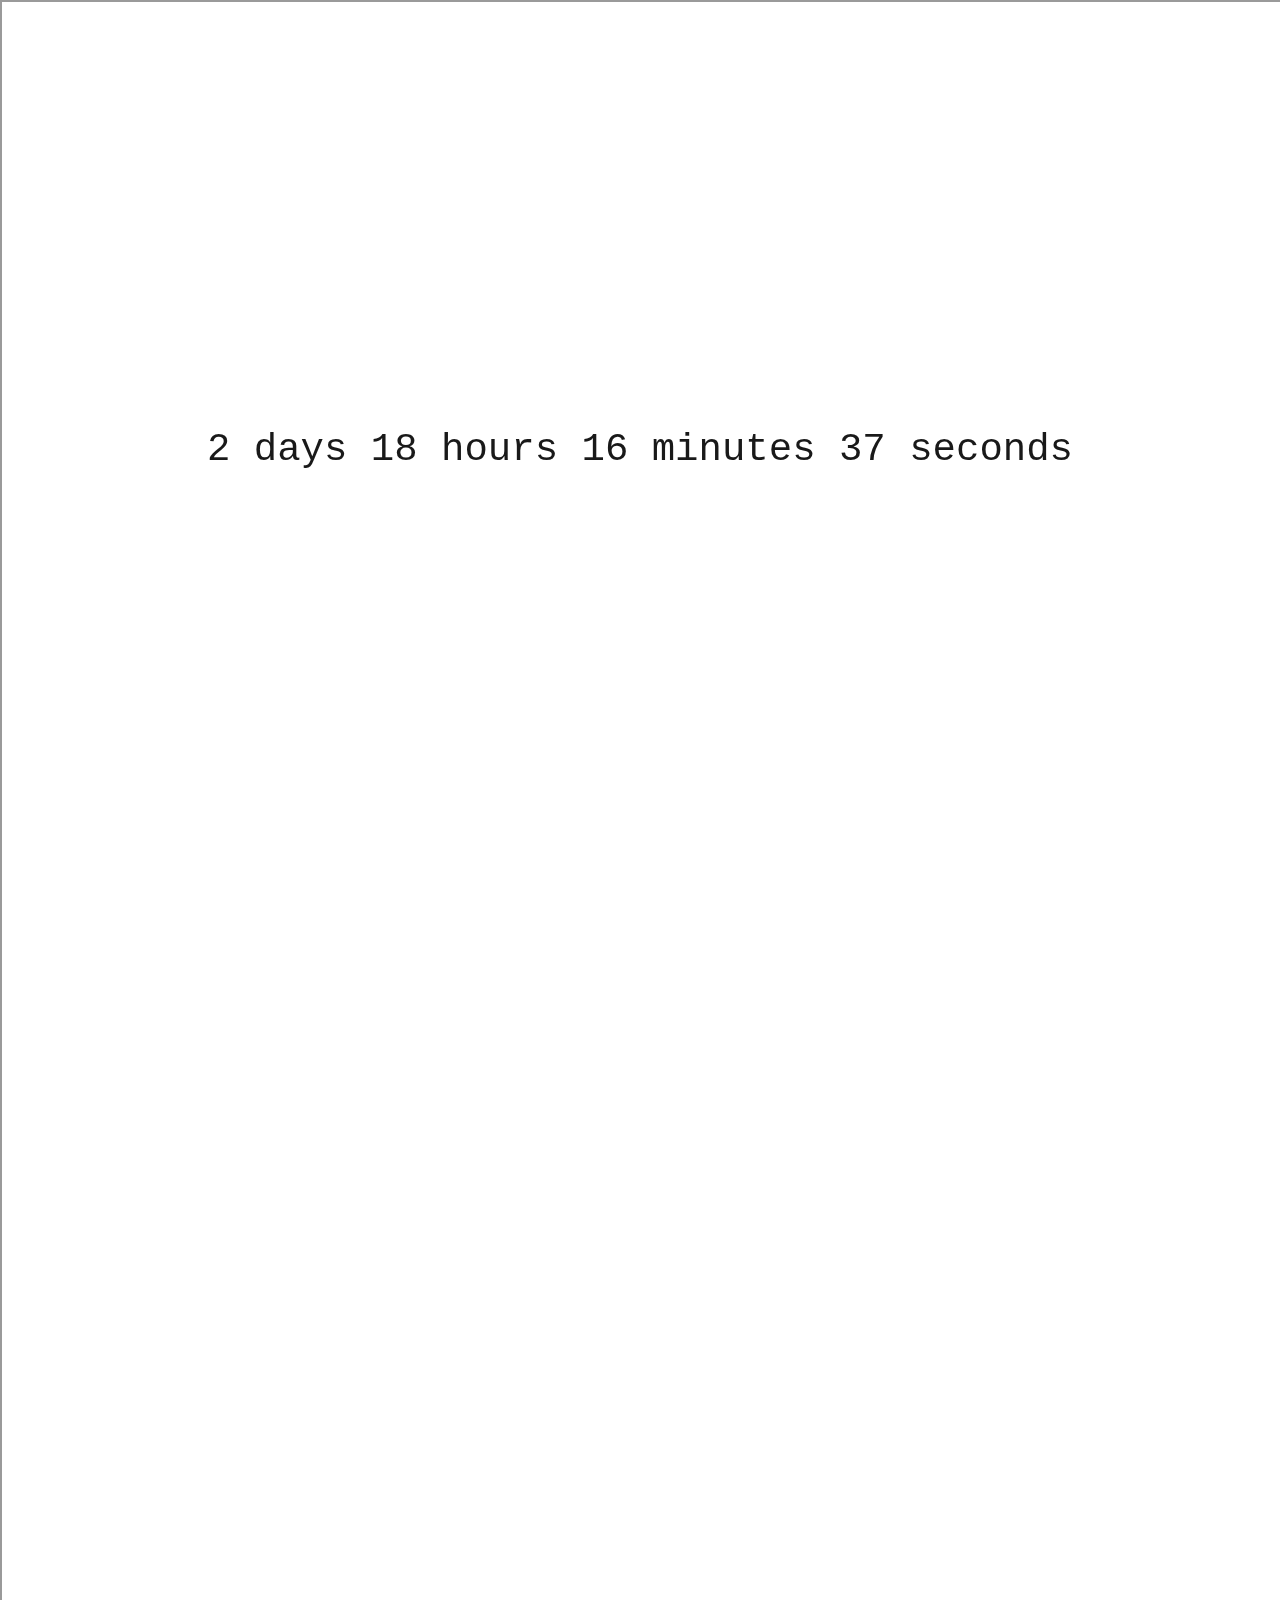
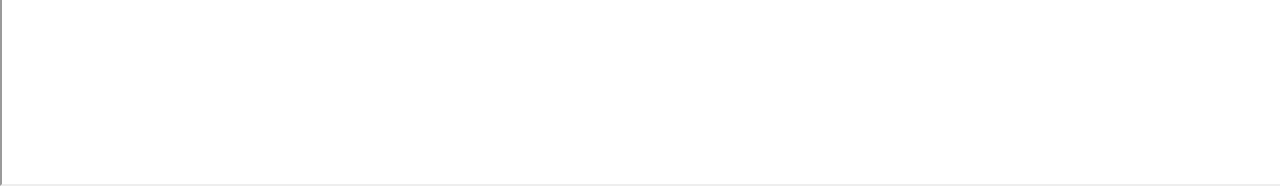
==== development/index.html @ 74e264cd "Files, not done. Showing time" ====
<html>
<head>
<link rel="stylesheet" href="style.css">
</head>
<body>
<script>
	// http://www.webdeveloper.com/forum/showthread.php?t=64667
	//document.getElementById(FrameID).contentWindow.location.reload(true);
</script>
<iframe id="iframe" src="http://en.wikipedia.org/wiki/2020">
</iframe>
<div id="overlay">
<output>34qt we4 t</output>
</div>
<script src="scripts/background.js"></script>
</body>
</html>
---- development/style.css ----
html, body {
	width: 100%;
	height: 100%;
	padding: 0;
	margin: 0;
}
body {
  background: #fff;
}
#iframe, #overlay {
	position: absolute;
	top: 0;
	left: 0;
	padding: 0;
	margin: 0;
}
#iframe {
	-o-transform: scale(0.5, 0.5) translate(-50%, -50%);
	width: 198%;
	height: 198%;
}
#overlay {
	background: -o-linear-gradient(top, #ebf1f6 0%,#abd3ee 50%,#89c3eb 51%,#d5ebfb 100%);
	opacity: 0.9;
	width: 100%;
	height: 100%;
   display: table;
}

output {
  display: table-cell;
  font-family: monospace;
  font-size: 1em;
  text-align: center;
  vertical-align: middle;
}


@media screen and (min-width: 400px) {
	output { font-size: 3em; }
	.gap { display: inline;}
	.full { display: inline;}
}

@media screen and (min-width: 340px) and (max-width: 399px) {
	output { font-size: 2em; }
	.gap { display: inline;}
	.full { display: inline;}
}

@media screen and (min-width: 200px) and (max-width: 339px) {
	output { font-size: 1em; }
	.gap { display: inline;}
	.full { display: inline;}
}

@media screen and (max-width: 199px) {
	output { font-size: 0.7em; }
	.gap { display: none;}
	.full { display: none;}
}
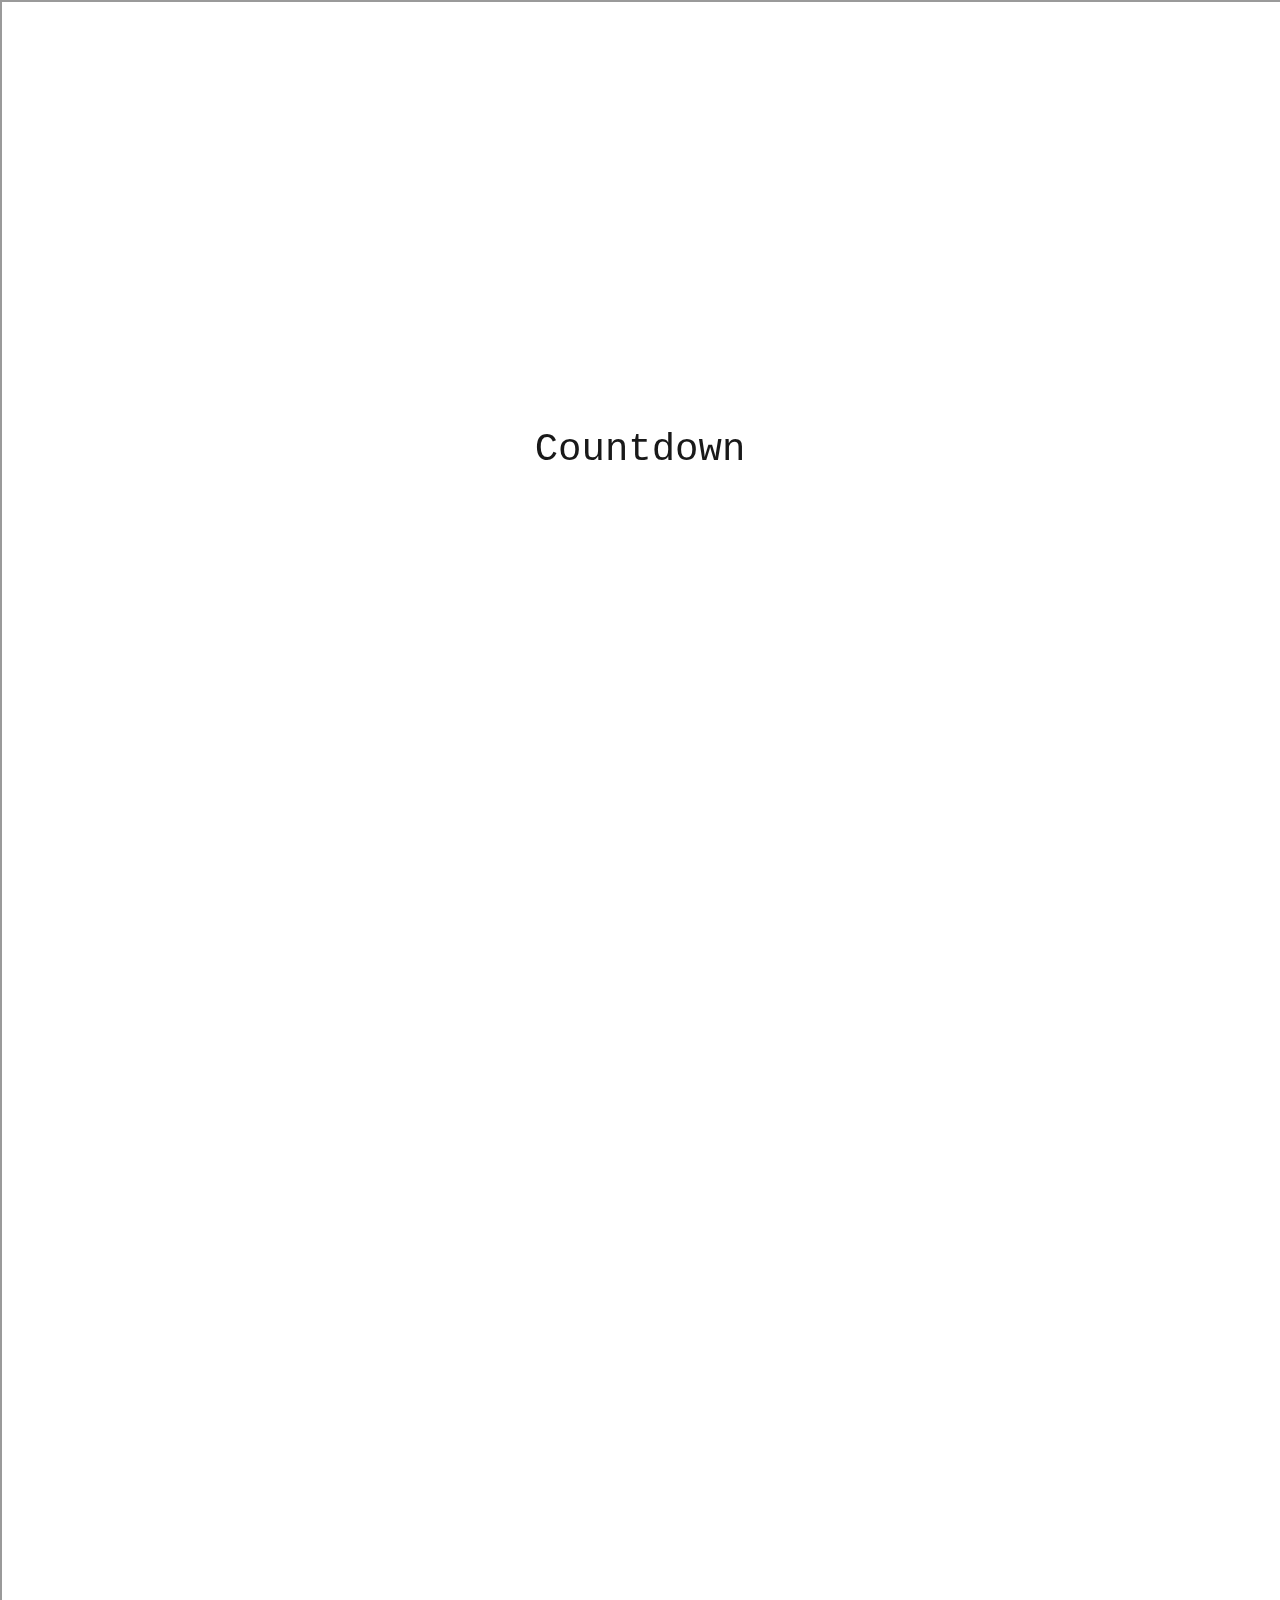
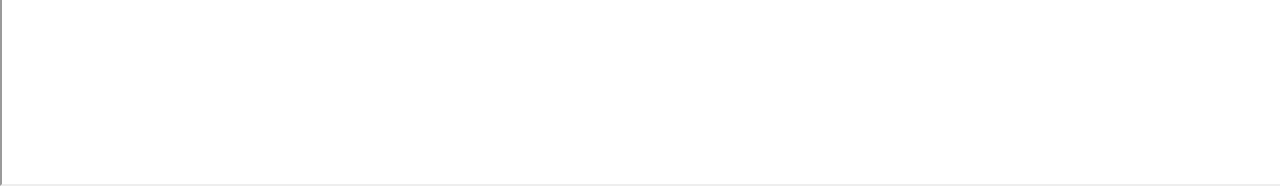
==== commit 949082d9: "Counting down and optionable" ====
--- a/development/index.html
+++ b/development/index.html
@@ -10,7 +10,7 @@
 <iframe id="iframe" src="http://en.wikipedia.org/wiki/2020">
 </iframe>
 <div id="overlay">
-<output>34qt we4 t</output>
+<output>Countdown</output>
 </div>
 <script src="scripts/background.js"></script>
 </body>
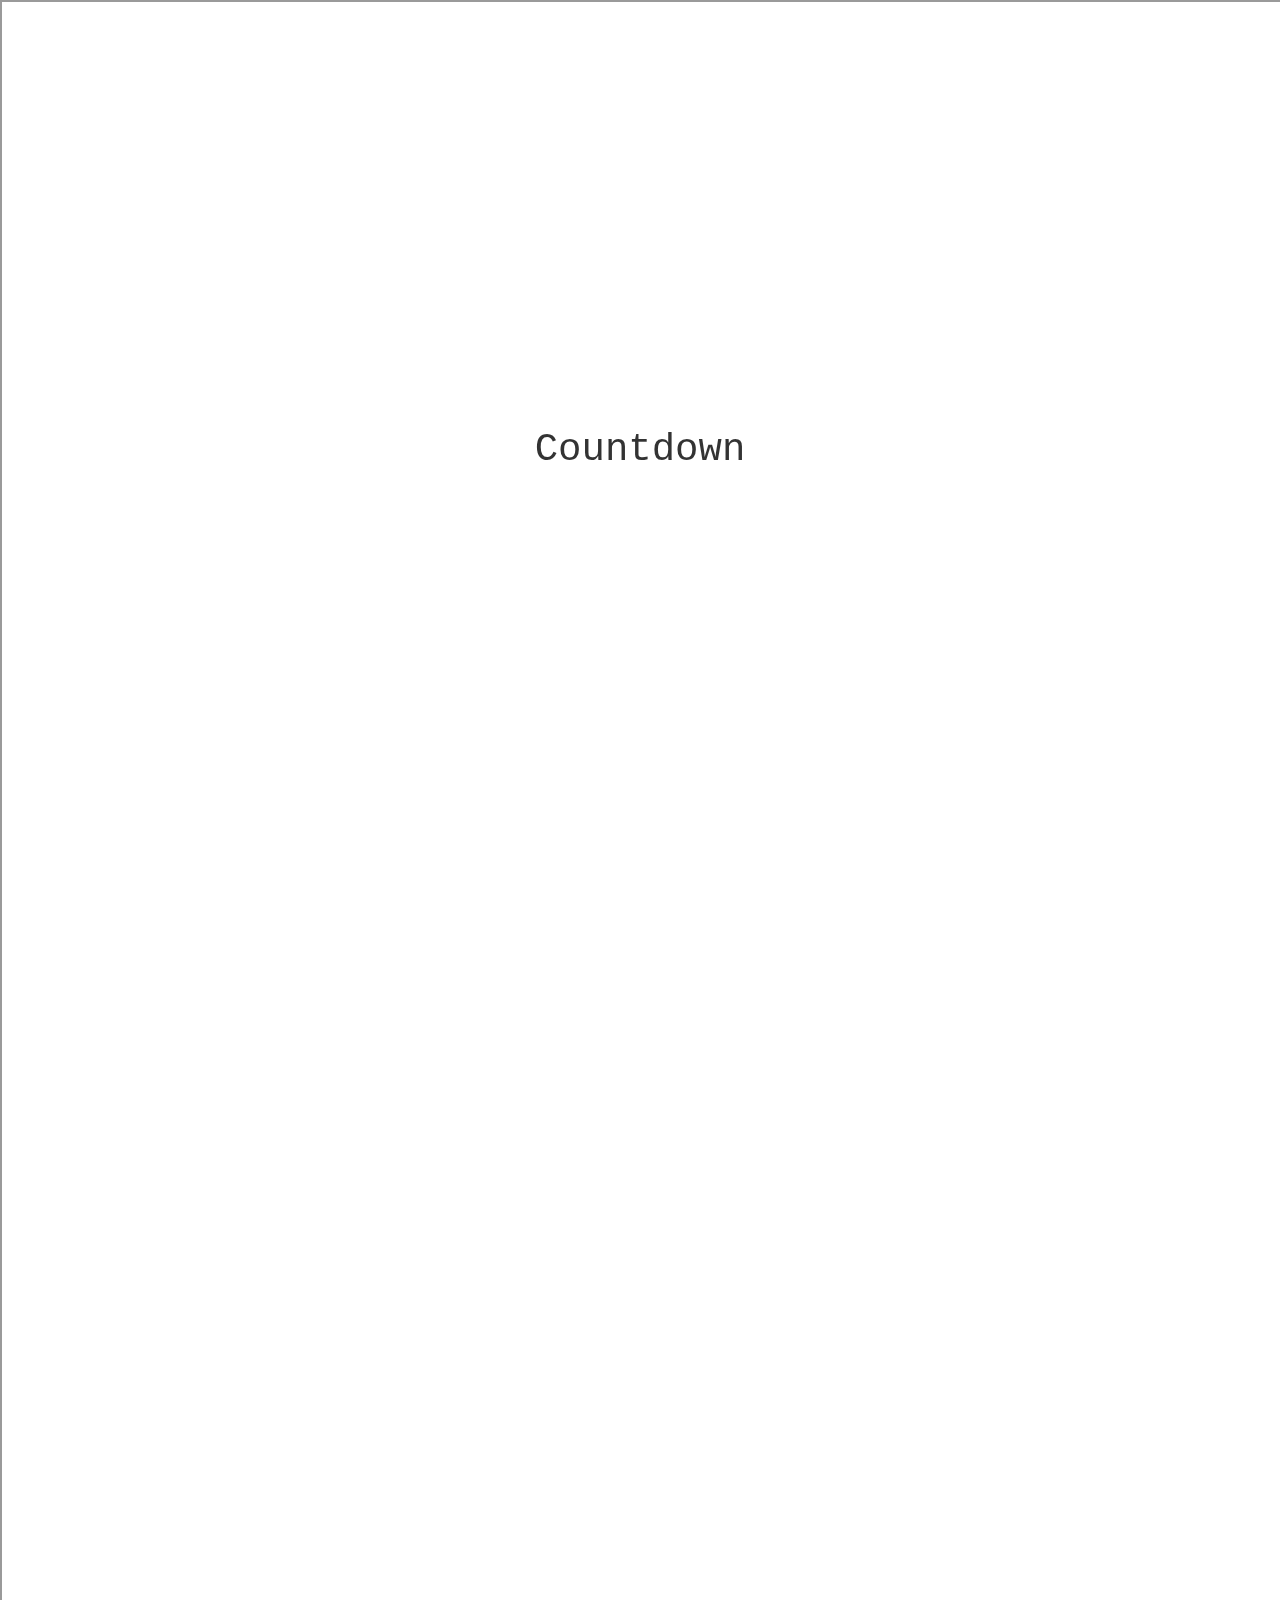
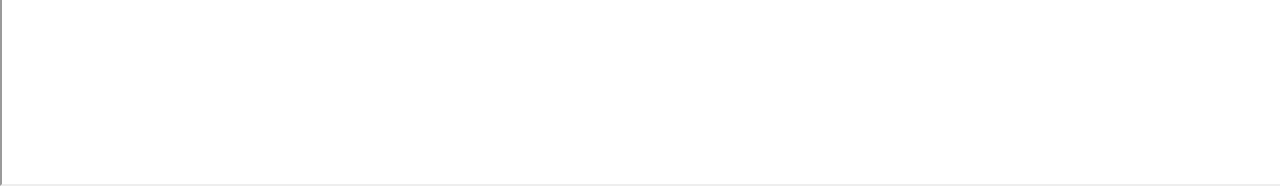
==== commit 6e850aa4: "Some release tweaks. New icon image." ====
--- a/development/index.html
+++ b/development/index.html
@@ -3,10 +3,6 @@
 <link rel="stylesheet" href="style.css">
 </head>
 <body>
-<script>
-	// http://www.webdeveloper.com/forum/showthread.php?t=64667
-	//document.getElementById(FrameID).contentWindow.location.reload(true);
-</script>
 <iframe id="iframe" src="http://en.wikipedia.org/wiki/2020">
 </iframe>
 <div id="overlay">
--- a/development/style.css
+++ b/development/style.css
@@ -21,7 +21,7 @@
 }
 #overlay {
 	background: -o-linear-gradient(top, #ebf1f6 0%,#abd3ee 50%,#89c3eb 51%,#d5ebfb 100%);
-	opacity: 0.9;
+	opacity: 0.8;
 	width: 100%;
 	height: 100%;
    display: table;
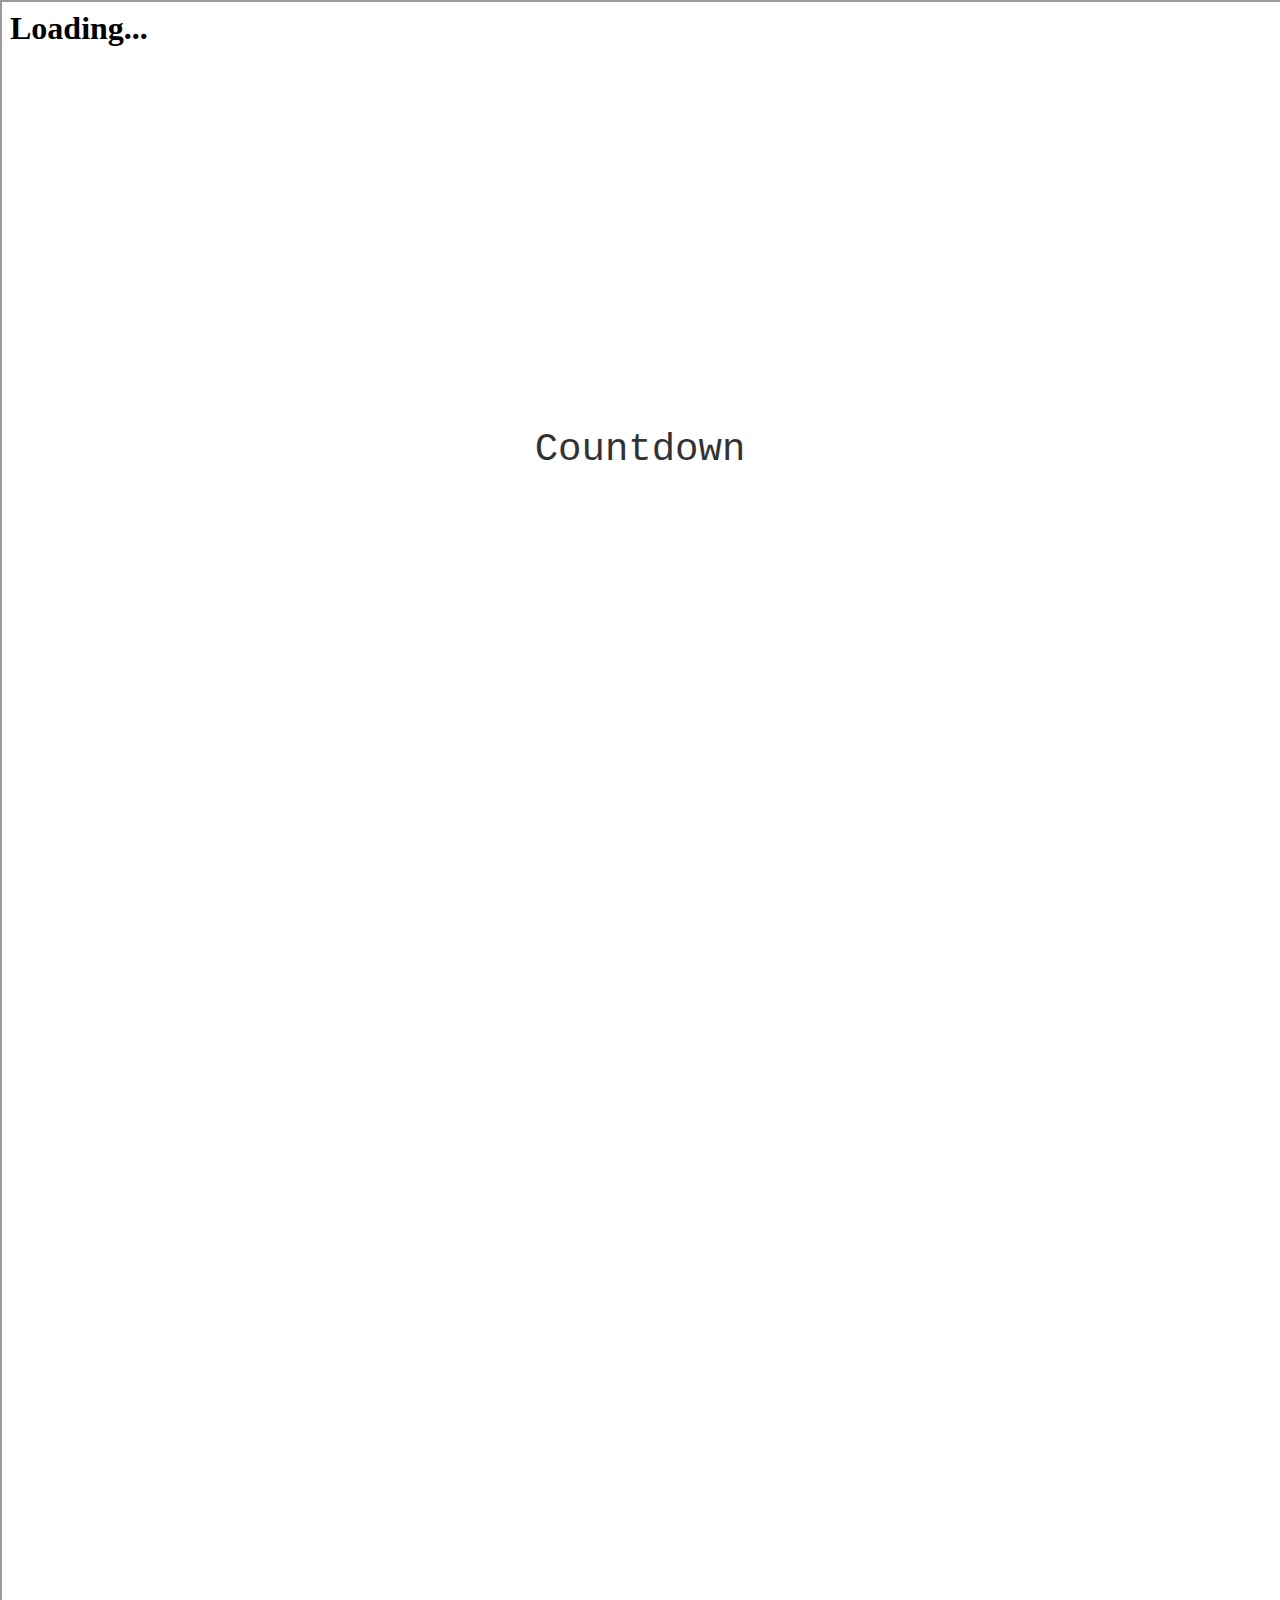
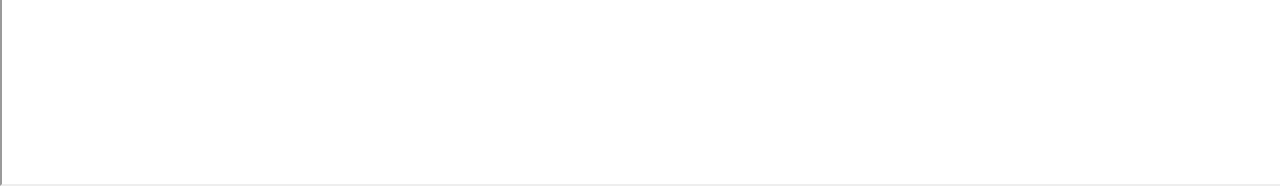
==== commit 9ac51733: "Bug fix for reset of url on opera restart. Remove scrollbars from iframe. Add loading screen between" ====
--- a/development/index.html
+++ b/development/index.html
@@ -3,7 +3,7 @@
 <link rel="stylesheet" href="style.css">
 </head>
 <body>
-<iframe id="iframe" src="http://en.wikipedia.org/wiki/2020">
+<iframe id="iframe" src="loading.html" scrolling="no" border="0" seamless="seamless" allowtransparency="false">
 </iframe>
 <div id="overlay">
 <output>Countdown</output>
--- a/development/style.css
+++ b/development/style.css
@@ -18,6 +18,7 @@
 	-o-transform: scale(0.5, 0.5) translate(-50%, -50%);
 	width: 198%;
 	height: 198%;
+    overflow: hidden;
 }
 #overlay {
 	background: -o-linear-gradient(top, #ebf1f6 0%,#abd3ee 50%,#89c3eb 51%,#d5ebfb 100%);
